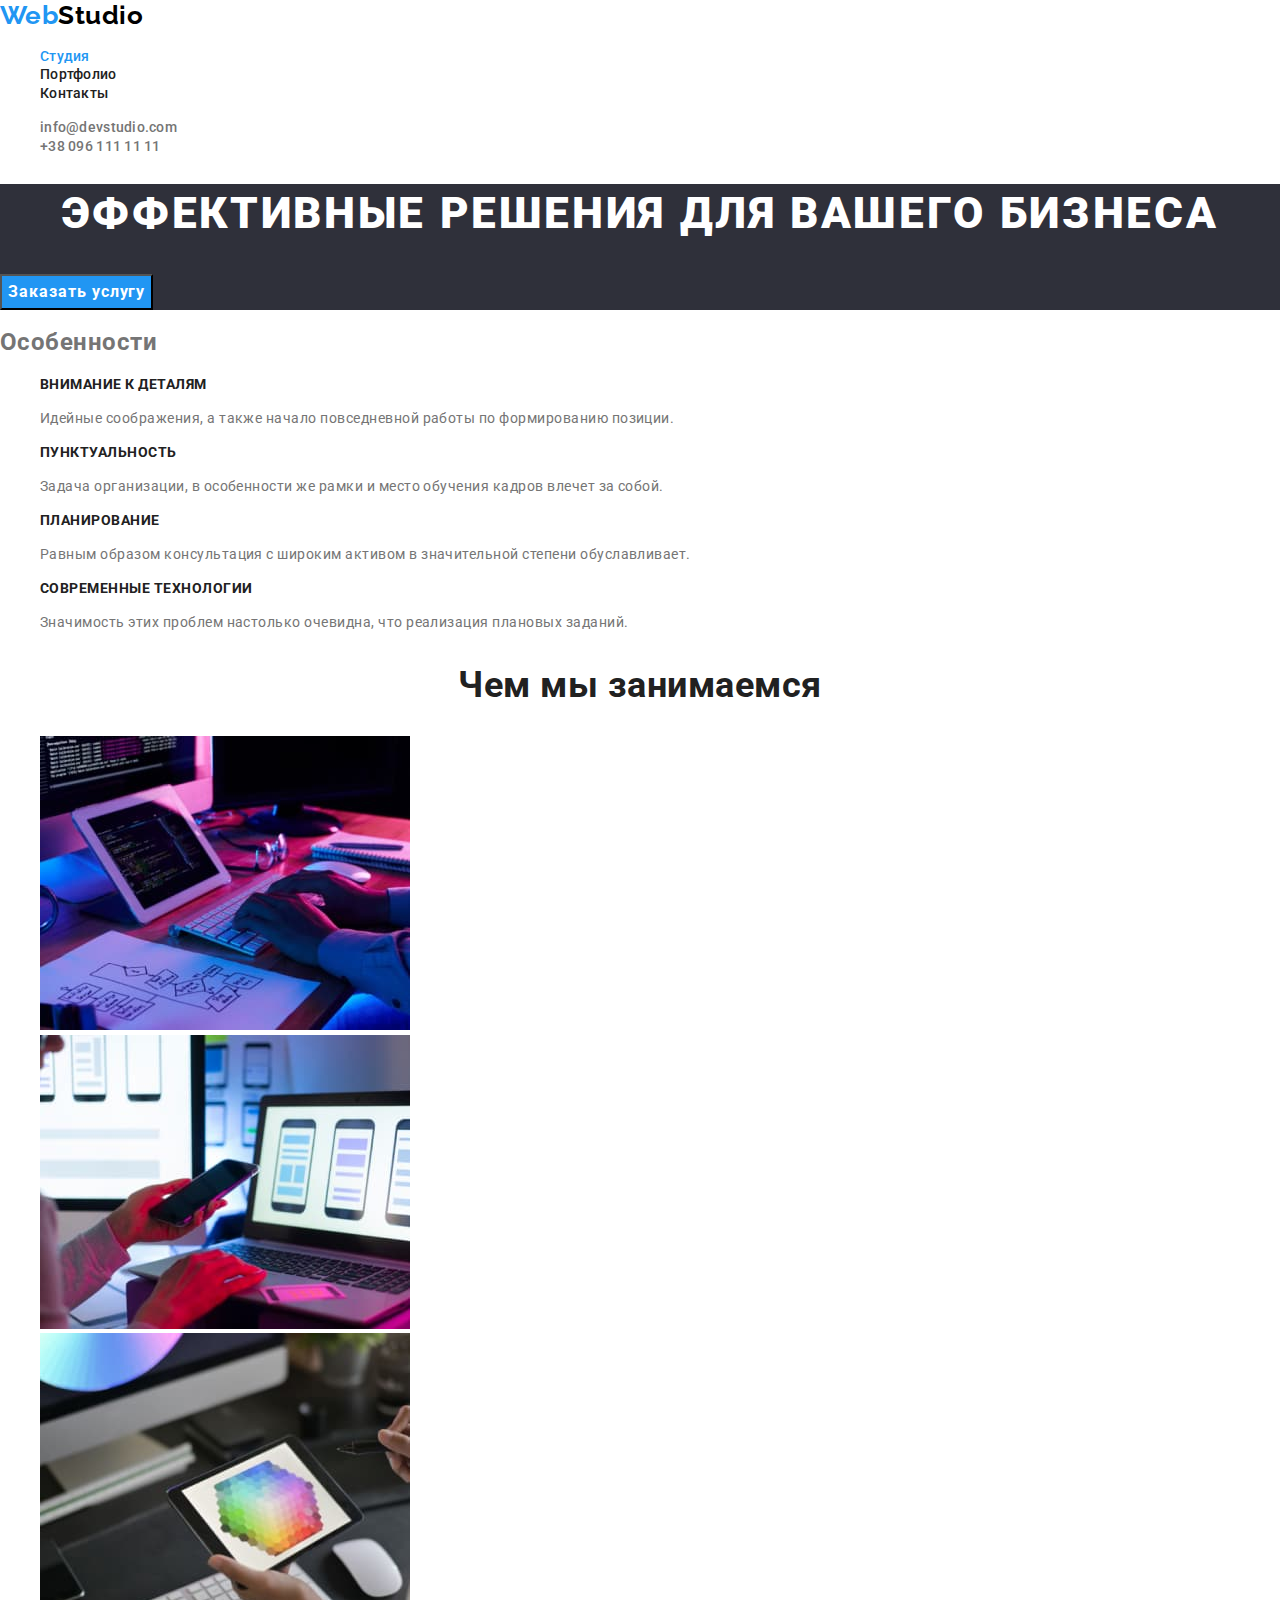
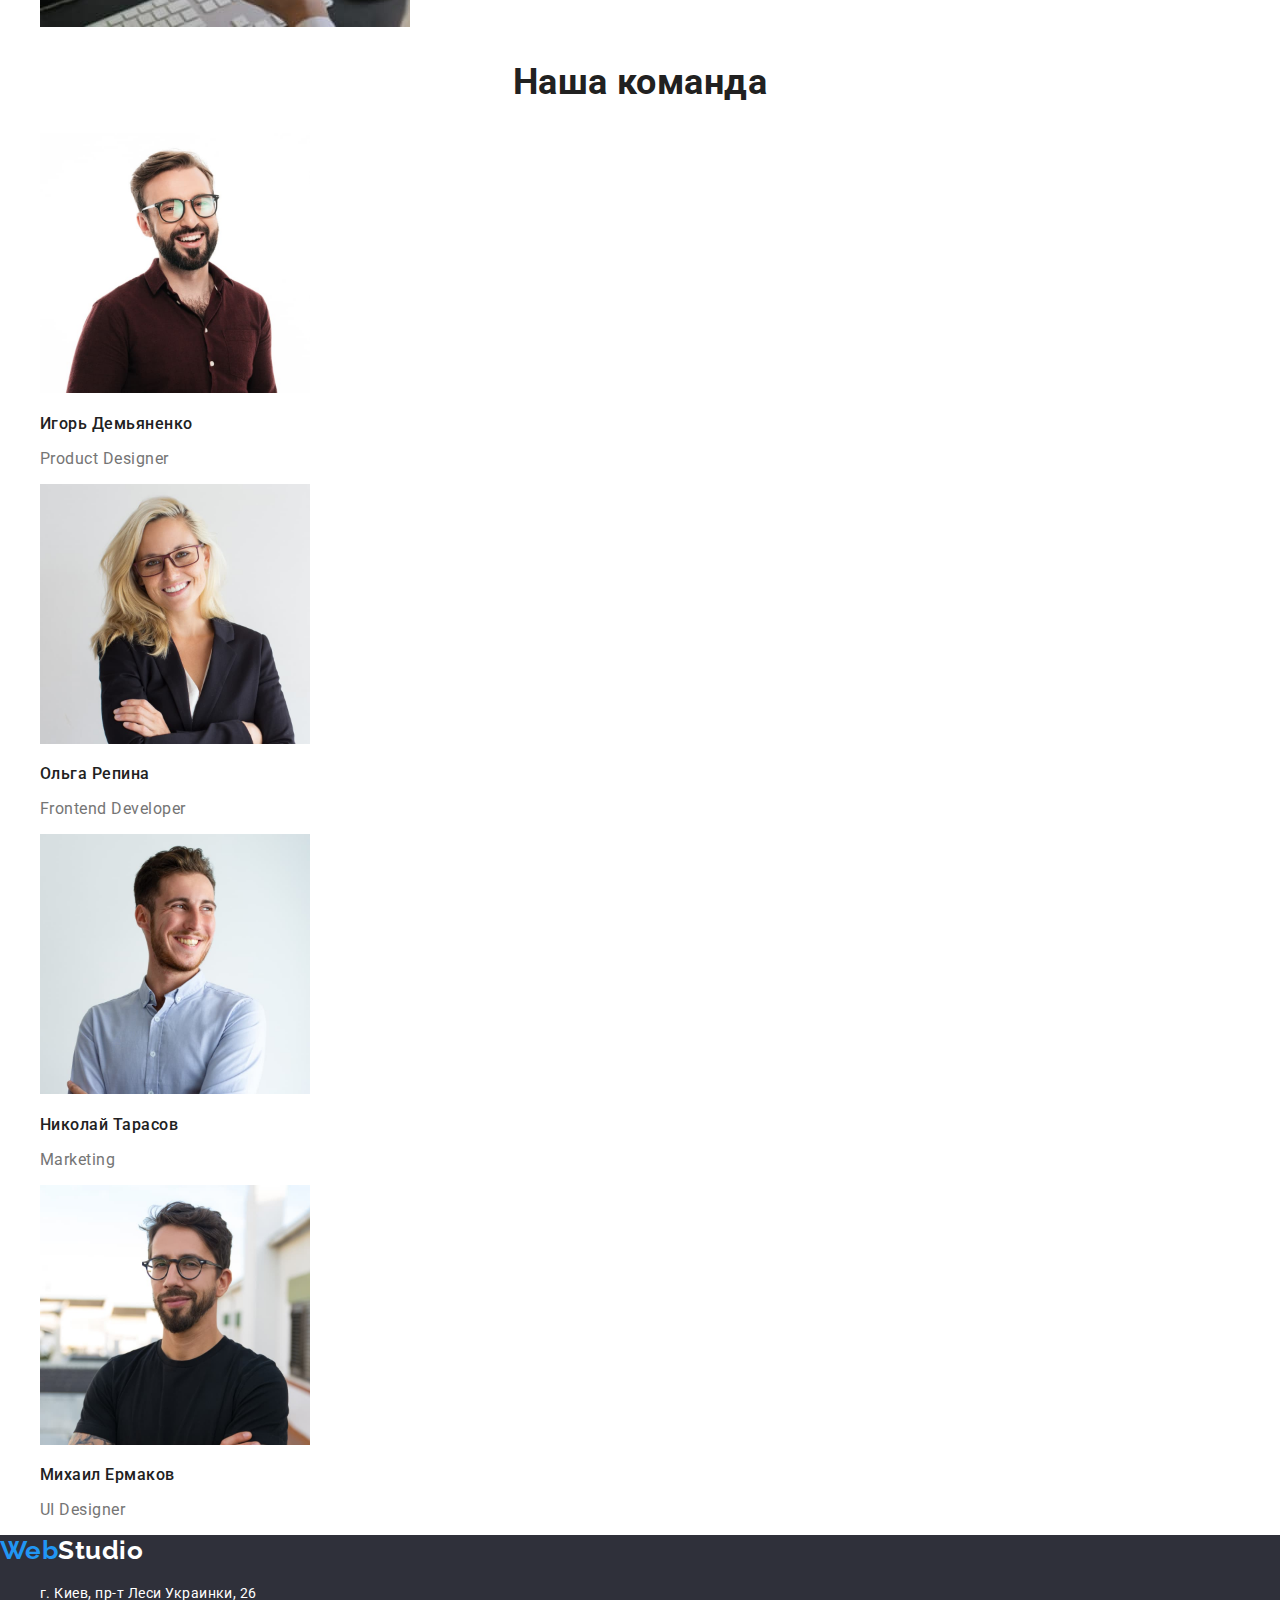
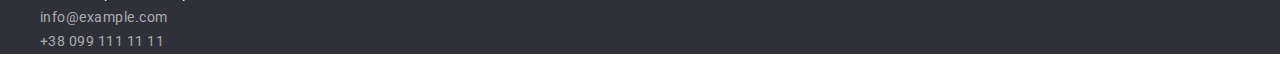
==== index.html @ 3d73a16a "Добавляет файлы в новый репозиторий" ====
<!DOCTYPE html>
<html lang="ru">
<head>
    <meta charset="UTF-8">
    <meta http-equiv="X-UA-Compatible" content="IE=edge">
    <meta name="viewport" content="width=device-width, initial-scale=1.0">
    <title>Document</title>
    <link 
        href="https://fonts.googleapis.com/css2?family=Raleway:wght@700&family=Roboto:wght@400;500;700;900&display=swap"
        rel="stylesheet"
    >
    <link rel="stylesheet" href="https://cdnjs.cloudflare.com/ajax/libs/modern-normalize/1.1.0/modern-normalize.min.css">
    <link rel="stylesheet" href="./CSS/style.css">
</head>
<body>
    <!-- Шапка сайта -->
    <header>
        <nav>
            <a href="" class="logo"> <span class="logo-accent">Web</span>Studio</a>
            <ul class="site-nav list">
                <li><a href="./index.html" class="link current">Студия</a></li>
                <li><a href="./portfolio.html" class="link">Портфолио</a></li>
                <li><a href="" class="link">Контакты</a></li>
            </ul>
        </nav>
        <ul class="site-contacts list">
            <li><a href="mailto:info@devstudio.com" class="link">info@devstudio.com</a></li>
            <li><a href="tel:+380961111111" class="link">+38 096 111 11 11</a></li>
        </ul>
    </header>
    <!-- Основной контент -->
    <main>
        <!-- Секция "Hero" -->
        <section class="hero">
                <h1 class="hero-title">Эффективные решения для вашего бизнеса</h1>
                <button class="button-primary">Заказать услугу</button>
        </section>
        <!-- Секция "Особенности" -->
        <section class="section">
            <h2>Особенности</h2>
            <ul class="features list"> 
                <li>
                    <h3 class="title">Внимание к деталям</h3>
                    <p class="text">Идейные соображения, а также начало повседневной работы по формированию позиции.</p>
                </li>
                <li>
                    <h3 class="title">Пунктуальность</h3>
                    <p class="text">Задача организации, в особенности же рамки и место обучения кадров влечет за собой.</p>
                </li>
                <li>
                    <h3 class="title">Планирование</h3>
                    <p class="text">Равным образом консультация с широким активом в значительной степени обуславливает.</p>
                </li>
                <li>
                    <h3 class="title">Современные технологии</h3>
                    <p class="text">Значимость этих проблем настолько очевидна, что реализация плановых заданий.</p>
                </li>
            </ul>
        </section>
        <!-- Секция "Чем мы занимаемся" -->
        <section class="section">
            <h2 class="section-title">Чем мы занимаемся</h2>
            <ul class="work list">
                <li><img src="./images/features/image-1-s3.jpg" alt="Рабочий стол с компютером" width="370"> </li>
                <li><img src="./images/features/image-2-s3.jpg" alt="Смартфон и ноутбук" width="370"> </li>
                <li><img src="./images/features/image-3-s3.jpg" alt="Планшет" width="370"> </li>
            </ul>
        </section>
        <!-- Секция "Наша команда" -->
        <section class="section">
            <h2 class="section-title">Наша команда</h2>
            <ul class="team list">
                <li>
                    <img src="./images/team/image-1-s4.jpg" alt="Мужчина в очках" width="270">
                    <h3 class="title">Игорь Демьяненко</h3>
                    <p lang="en" class="position">Product Designer</p>
                </li>
                <li>
                    <img src="./images/team/image-2-s4.jpg" alt="Женщщина в очках" width="270">
                    <h3 class="title">Ольга Репина</h3>
                    <p lang="en" class="position">Frontend Developer</p>
                </li>
                <li>
                    <img src="./images/team/image-3-s4.jpg" alt="Мужчина" width="270">
                    <h3 class="title">Николай Тарасов</h3>
                    <p lang="en" class="position">Marketing</p>
                </li>
                <li>
                    <img src="./images/team/image-4-s4.jpg" alt="Мужчина в очках" width="270">
                    <h3 class="title">Михаил Ермаков</h3>
                    <p lang="en" class="position">UI Designer</p>
                </li>
            </ul>
        </section>
    </main>
    <!-- Подвал сайта -->
    <footer class="footer">
        <a href="" class="logo-footer"> <span class="logo-accent">Web</span>Studio</a>
        <address>
            <ul class="studio-address list">                                                                  
                <li><a href="" class="link">г. Киев, пр-т Леси Украинки, 26</a></li>
                <li><a href="mailto:info@example.com" class="link contact">info@example.com</a></li>
                <li><a href="+380991111111" class="link contact">+38 099 111 11 11</a></li>
            </ul>
        </address>

    </footer>
</body>
</html>
---- CSS/style.css ----
/* Основной цвет текста #757575; */
/* Вторичный цвет текста #212121; */
/* Вторичный цвет фона #2F303A; */
/* Цвет акцента #2196F3; */
/* Белый цвет #FFFFFF; */
/* Цвет rgba(255, 255, 255, 0.6); */

:root {
  --primary-text-color: #757575;
  --title-text-color: #212121;
  --accent-color: #2196f3;
  --white-text: #ffffff;
  --primary-bg-color: #ffffff;
  --secondary-bg-color: #2f303a;
  --filter-bg-color: #f5f4fa;
  --primary-button-hover: #188ce8;
  --transparent-text: rgba(255, 255, 255, 0.6);
}
body {
  background-color: #ffffff;
  color: var(--primary-text-color);
  font-family: Roboto, sans-serif;
  letter-spacing: 0.03em;
}
/* Шапка сайта*/
.logo {
  color: #000000;
  font-family: Raleway, sans-serif;
  font-weight: 700;
  font-size: 26px;
  line-height: 1.19;
  text-decoration: none;
}
.logo-accent {
  color: var(--accent-color);
}
.list {
  list-style: none;
}
/* Навигация */
.site-nav .link {
  color: var(--title-text-color);
  font-weight: 500;
  font-size: 14px;
  line-height: 1.14;
  letter-spacing: 0.02em;
  text-decoration: none;
}
.site-nav .link.current {
  color: var(--accent-color);
}
.site-nav .link:hover,
.site-nav .link:focus {
  color: var(--accent-color);
}
/* Контакти */
.site-contacts .link {
  color: var(--primary-text-color);
  font-weight: 500;
  font-size: 14px;
  line-height: 1.14;
  letter-spacing: 0.02em;
  text-decoration: none;
}
.site-contacts .link:hover,
.site-contacts .link:focus {
  color: var(--accent-color);
}
/* Основной контент */
/* Секция "Hero" */
.hero {
  background-color: var(--secondary-bg-color);
}
.hero-title {
  color: var(--white-text);
  font-weight: 900;
  font-size: 44px;
  line-height: 1.36;
  text-align: center;
  letter-spacing: 0.06em;
  text-transform: uppercase;
}
/* Секции*/
.section-title {
  color: var(--title-text-color);
  font-weight: 700;
  font-size: 36px;
  line-height: 1.17;
  text-align: center;
}
/* Секция "Особенности"*/
.features .title {
  color: var(--title-text-color);
  font-weight: 700;
  font-size: 14px;
  line-height: 1.14;
  text-transform: uppercase;
}
.features .text {
  font-size: 14px;
  line-height: 1.71;
}
/* Секция "Наша команда""*/
.team .title {
  color: var(--title-text-color);
  font-weight: 500;
  font-size: 16px;
  line-height: 1.19;
}
.team .position {
  font-size: 16px;
  line-height: 1.19;
}
/* Подвал сайта */
.footer {
  background-color: var(--secondary-bg-color);
}
.logo-footer {
  color: var(--white-text);
  font-family: Raleway, sans-serif;
  font-weight: 700;
  font-size: 26px;
  line-height: 1.19;
  text-decoration: none;
}
.studio-address .link {
  color: var(--white-text);
  font-style: normal;
  font-size: 14px;
  line-height: 1.71;
  text-decoration: none;
}
.studio-address .link:hover,
.studio-address .link:focus {
  color: var(--accent-color);
}
.studio-address .contact {
  color: var(--transparent-text);
}
/* Кнопка */

.button-primary {
  background-color: var(--accent-color);
  color: var(--white-text);
  font-family: inherit;
  cursor: pointer;
  font-weight: bold;
  font-size: 16px;
  line-height: 1.87;
  letter-spacing: 0.06em;
}
.button-primary:hover,
.button-primary:focus {
  background-color: var(--primary-button-hover);
}

/* Страница портфолио */
/* Кнопки */
.button-filter .item {
  background-color: var(--filter-bg-color);
  color: var(--title-text-color);
  font-family: inherit;
  cursor: pointer;
  font-style: normal;
  font-weight: 500;
  font-size: 16px;
  line-height: 1.62;
  letter-spacing: 0.03em;
}
.button-filter .item:hover,
.button-filter .item:focus {
  background-color: var(--accent-color);
  color: var(--white-text);
}
/* Портфолио */
.projects .title {
  color: var(--title-text-color);
  font-weight: 700;
  font-size: 18px;
  line-height: 2;
  letter-spacing: 0.06em;
}
.projects .text {
  color: var(--primary-text-color);
  font-size: 16px;
  line-height: 1.87;
}
.projects .link {
  text-decoration: none;
}
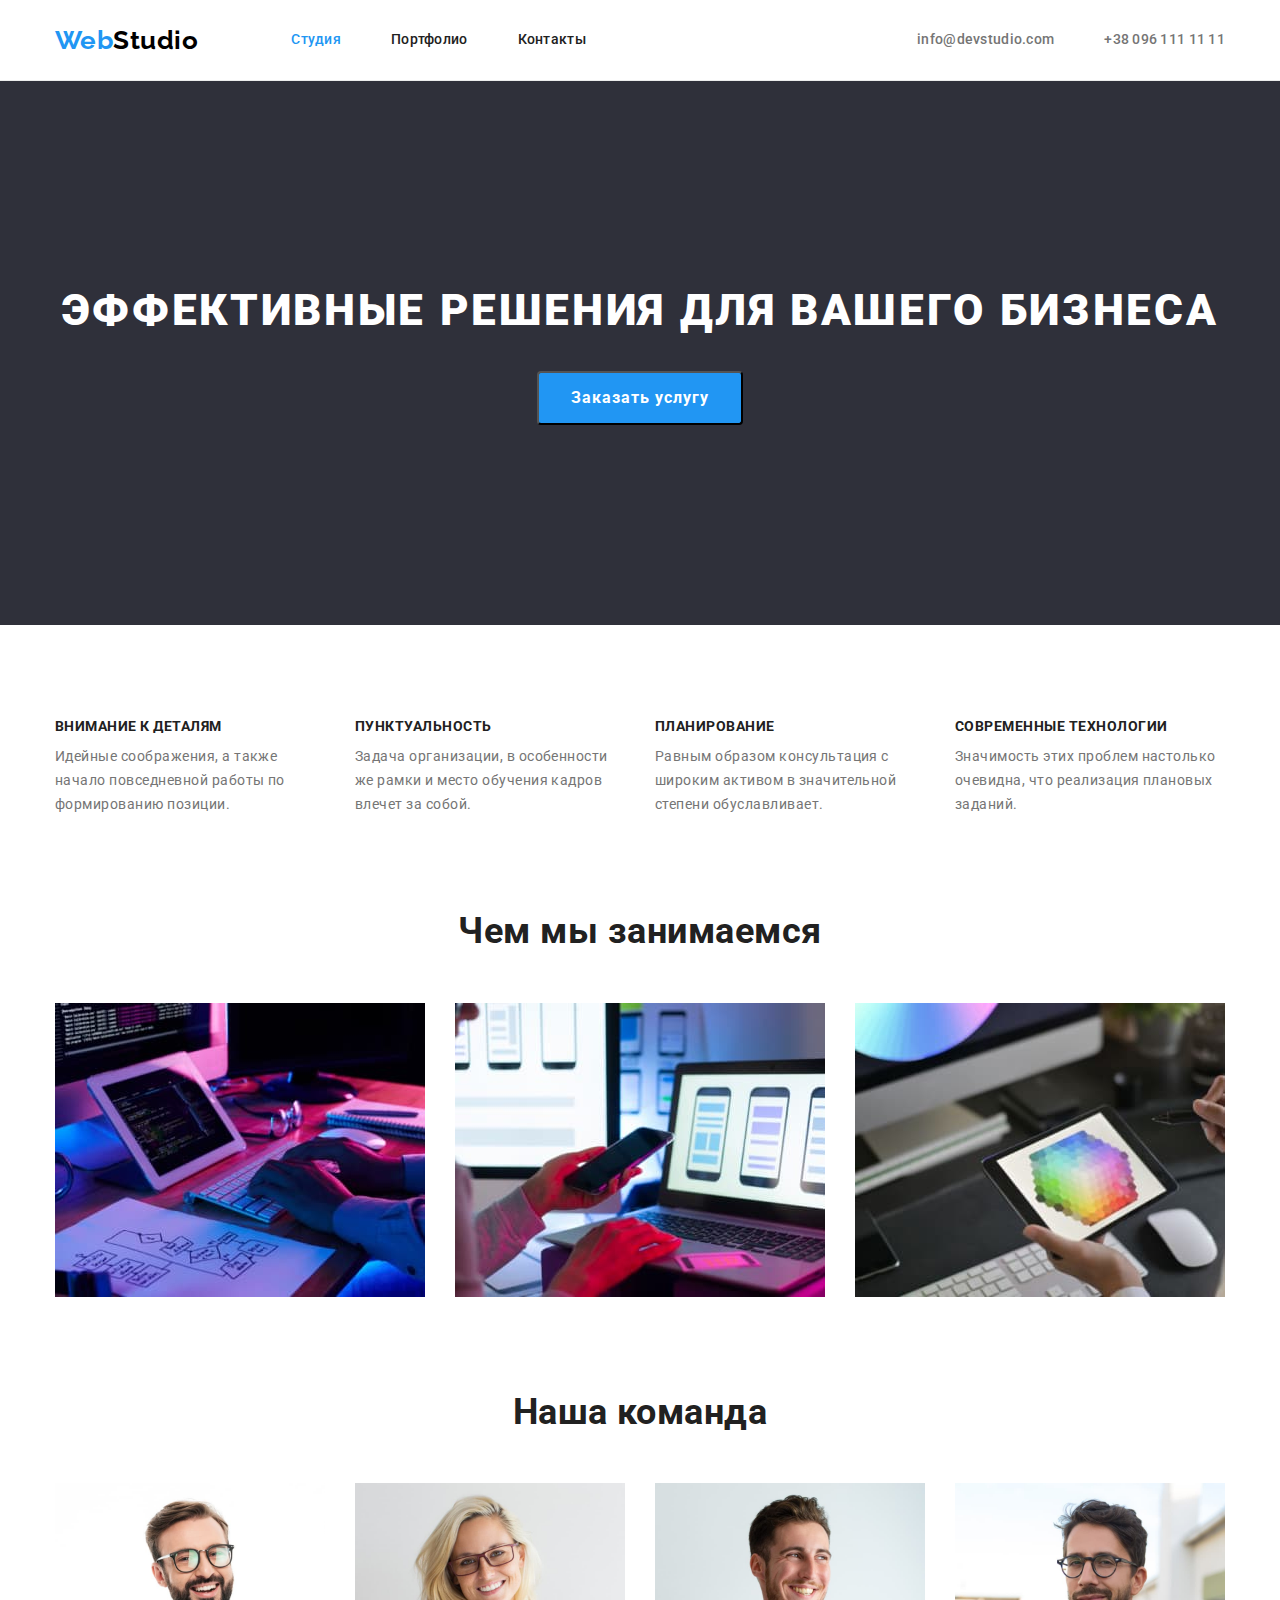
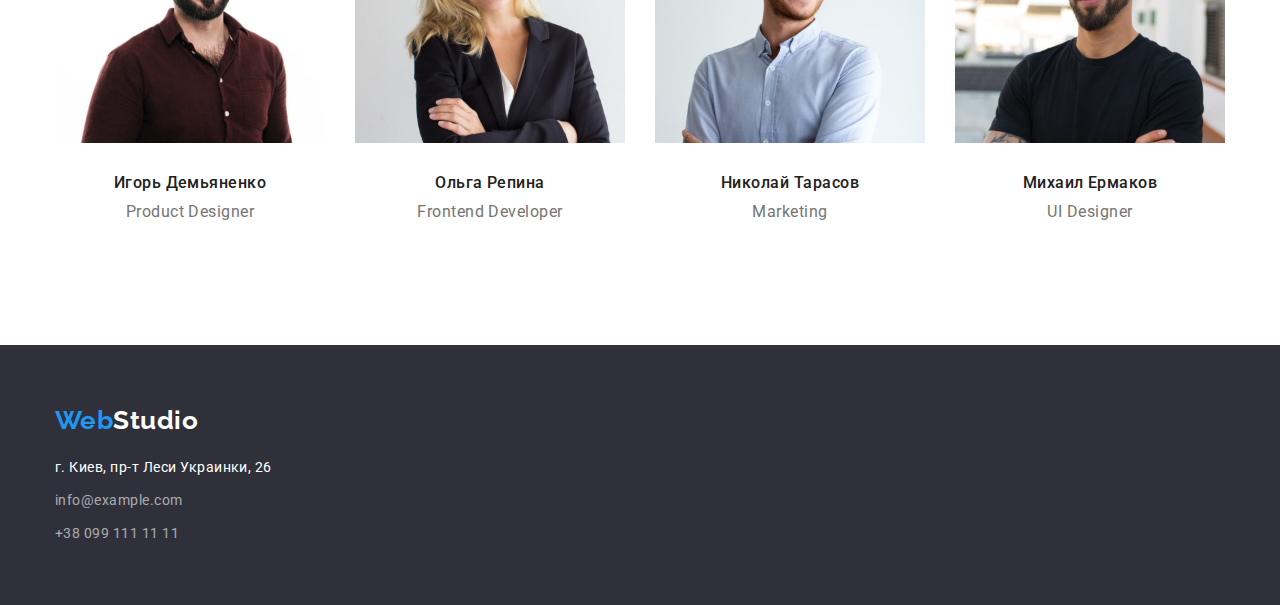
==== commit b3b83555: "Добавляет стили для геометрии и позиционирование контента." ====
--- a/index.html
+++ b/index.html
@@ -14,96 +14,105 @@
 </head>
 <body>
     <!-- Шапка сайта -->
-    <header>
-        <nav>
-            <a href="" class="logo"> <span class="logo-accent">Web</span>Studio</a>
-            <ul class="site-nav list">
-                <li><a href="./index.html" class="link current">Студия</a></li>
-                <li><a href="./portfolio.html" class="link">Портфолио</a></li>
-                <li><a href="" class="link">Контакты</a></li>
+    <header class="header-information">
+        <div class="container nav-contacts"> 
+            <nav class="main-nav">
+                <a href="" class="logo"> <span class="logo-accent">Web</span>Studio</a>
+                <ul class="site-nav list">
+                    <li class="item"><a href="./index.html" class="link current">Студия</a></li>
+                    <li class="item"><a href="./portfolio.html" class="link">Портфолио</a></li>
+                    <li class="item"><a href="" class="link">Контакты</a></li>
+                </ul>
+            </nav>
+            <ul class="site-contacts list">
+                <li class="item"><a href="mailto:info@devstudio.com" class="link">info@devstudio.com</a></li>
+                <li class="item"><a href="tel:+380961111111" class="link">+38 096 111 11 11</a></li>
             </ul>
-        </nav>
-        <ul class="site-contacts list">
-            <li><a href="mailto:info@devstudio.com" class="link">info@devstudio.com</a></li>
-            <li><a href="tel:+380961111111" class="link">+38 096 111 11 11</a></li>
-        </ul>
+        </div>
     </header>
     <!-- Основной контент -->
     <main>
         <!-- Секция "Hero" -->
         <section class="hero">
-                <h1 class="hero-title">Эффективные решения для вашего бизнеса</h1>
-                <button class="button-primary">Заказать услугу</button>
+            <h1 class="hero-title">Эффективные решения для вашего бизнеса</h1>
+            <button class="button-primary">Заказать услугу</button>
         </section>
         <!-- Секция "Особенности" -->
         <section class="section">
-            <h2>Особенности</h2>
-            <ul class="features list"> 
-                <li>
-                    <h3 class="title">Внимание к деталям</h3>
-                    <p class="text">Идейные соображения, а также начало повседневной работы по формированию позиции.</p>
-                </li>
-                <li>
-                    <h3 class="title">Пунктуальность</h3>
-                    <p class="text">Задача организации, в особенности же рамки и место обучения кадров влечет за собой.</p>
-                </li>
-                <li>
-                    <h3 class="title">Планирование</h3>
-                    <p class="text">Равным образом консультация с широким активом в значительной степени обуславливает.</p>
-                </li>
-                <li>
-                    <h3 class="title">Современные технологии</h3>
-                    <p class="text">Значимость этих проблем настолько очевидна, что реализация плановых заданий.</p>
-                </li>
-            </ul>
+            <div class="container">
+                <h2 class="section-title visually-hiden">Особенности</h2>
+                <ul class="features list">
+                    <li class="item">
+                        <h3 class="title">Внимание к деталям</h3>
+                        <p class="text">Идейные соображения, а также начало повседневной работы по формированию позиции.</p>
+                    </li>
+                    <li class="item">
+                        <h3 class="title">Пунктуальность</h3>
+                        <p class="text">Задача организации, в особенности же рамки и место обучения кадров влечет за собой.</p>
+                    </li>
+                    <li class="item">
+                        <h3 class="title">Планирование</h3>
+                        <p class="text">Равным образом консультация с широким активом в значительной степени обуславливает.</p>
+                    </li>
+                    <li class="item">
+                        <h3 class="title">Современные технологии</h3>
+                        <p class="text">Значимость этих проблем настолько очевидна, что реализация плановых заданий.</p>
+                    </li>
+                </ul>
+            </div>
         </section>
         <!-- Секция "Чем мы занимаемся" -->
-        <section class="section">
-            <h2 class="section-title">Чем мы занимаемся</h2>
-            <ul class="work list">
-                <li><img src="./images/features/image-1-s3.jpg" alt="Рабочий стол с компютером" width="370"> </li>
-                <li><img src="./images/features/image-2-s3.jpg" alt="Смартфон и ноутбук" width="370"> </li>
-                <li><img src="./images/features/image-3-s3.jpg" alt="Планшет" width="370"> </li>
-            </ul>
+        <section class="section work-section">
+            <div class="container">
+                <h2 class="section-title">Чем мы занимаемся</h2>
+                <ul class="work list">
+                    <li class="item"><img src="./images/features/image-1-s3.jpg" alt="Рабочий стол с компютером" width="370" class="image-block"> </li>
+                    <li class="item"><img src="./images/features/image-2-s3.jpg" alt="Смартфон и ноутбук" width="370" class="image-block"> </li>
+                    <li class="item"><img src="./images/features/image-3-s3.jpg" alt="Планшет" width="370" class="image-block"> </li>
+                </ul>
+            </div>
         </section>
         <!-- Секция "Наша команда" -->
-        <section class="section">
-            <h2 class="section-title">Наша команда</h2>
-            <ul class="team list">
-                <li>
-                    <img src="./images/team/image-1-s4.jpg" alt="Мужчина в очках" width="270">
-                    <h3 class="title">Игорь Демьяненко</h3>
-                    <p lang="en" class="position">Product Designer</p>
-                </li>
-                <li>
-                    <img src="./images/team/image-2-s4.jpg" alt="Женщщина в очках" width="270">
-                    <h3 class="title">Ольга Репина</h3>
-                    <p lang="en" class="position">Frontend Developer</p>
-                </li>
-                <li>
-                    <img src="./images/team/image-3-s4.jpg" alt="Мужчина" width="270">
-                    <h3 class="title">Николай Тарасов</h3>
-                    <p lang="en" class="position">Marketing</p>
-                </li>
-                <li>
-                    <img src="./images/team/image-4-s4.jpg" alt="Мужчина в очках" width="270">
-                    <h3 class="title">Михаил Ермаков</h3>
-                    <p lang="en" class="position">UI Designer</p>
-                </li>
-            </ul>
+        <section class="section team-section">
+            <div class="container">
+                <h2 class="section-title">Наша команда</h2>
+                <ul class="team list">
+                    <li class="item">
+                        <img src="./images/team/image-1-s4.jpg" alt="Мужчина в очках" width="270" class="image-block">
+                        <h3 class="title">Игорь Демьяненко</h3>
+                        <p lang="en" class="position">Product Designer</p>
+                    </li>
+                    <li class="item">
+                        <img src="./images/team/image-2-s4.jpg" alt="Женщщина в очках" width="270" class="image-block">
+                        <h3 class="title">Ольга Репина</h3>
+                        <p lang="en" class="position">Frontend Developer</p>
+                    </li>
+                    <li class="item">
+                        <img src="./images/team/image-3-s4.jpg" alt="Мужчина" width="270" class="image-block">
+                        <h3 class="title">Николай Тарасов</h3>
+                        <p lang="en" class="position">Marketing</p>
+                    </li>
+                    <li class="item">
+                        <img src="./images/team/image-4-s4.jpg" alt="Мужчина в очках" width="270" class="image-block">
+                        <h3 class="title">Михаил Ермаков</h3>
+                        <p lang="en" class="position">UI Designer</p>
+                    </li>
+                </ul>
+            </div> 
         </section>
     </main>
     <!-- Подвал сайта -->
     <footer class="footer">
-        <a href="" class="logo-footer"> <span class="logo-accent">Web</span>Studio</a>
-        <address>
-            <ul class="studio-address list">                                                                  
-                <li><a href="" class="link">г. Киев, пр-т Леси Украинки, 26</a></li>
-                <li><a href="mailto:info@example.com" class="link contact">info@example.com</a></li>
-                <li><a href="+380991111111" class="link contact">+38 099 111 11 11</a></li>
-            </ul>
-        </address>
-
+        <div class="container footer-container">
+            <a href="" class="logo-footer"> <span class="logo-accent">Web</span>Studio</a>
+            <address>
+                <ul class="studio-address list">
+                    <li><a href="" class="link">г. Киев, пр-т Леси Украинки, 26</a></li>
+                    <li><a href="mailto:info@example.com" class="link contact">info@example.com</a></li>
+                    <li><a href="+380991111111" class="link contact">+38 099 111 11 11</a></li>
+                </ul>
+            </address>
+        </div>
     </footer>
 </body>
 </html>--- a/CSS/style.css
+++ b/CSS/style.css
@@ -8,6 +8,7 @@
 :root {
   --primary-text-color: #757575;
   --title-text-color: #212121;
+  --secondare-logo-color: #000000;
   --accent-color: #2196f3;
   --white-text: #ffffff;
   --primary-bg-color: #ffffff;
@@ -15,16 +16,42 @@
   --filter-bg-color: #f5f4fa;
   --primary-button-hover: #188ce8;
   --transparent-text: rgba(255, 255, 255, 0.6);
+  --header-border-bottom: #ececec;
+  --portfolio-border: #eeeeee;
 }
 body {
-  background-color: #ffffff;
+  background-color: var(--primary-bg-color);
   color: var(--primary-text-color);
   font-family: Roboto, sans-serif;
   letter-spacing: 0.03em;
 }
 /* Шапка сайта*/
+
+.header-information {
+  border-bottom: 1px solid var(--header-border-bottom);
+}
+.list {
+  margin-top: 0;
+  margin-bottom: 0;
+  padding-left: 0;
+  list-style: none;
+}
+.container {
+  margin-left: auto;
+  margin-right: auto;
+  padding-left: 15px;
+  padding-right: 15px;
+  width: 1200px;
+}
+.nav-contacts,
+.main-nav {
+  display: flex;
+  align-items: center;
+}
+
 .logo {
-  color: #000000;
+  margin-right: 93px;
+  color: var(--secondare-logo-color);
   font-family: Raleway, sans-serif;
   font-weight: 700;
   font-size: 26px;
@@ -34,11 +61,22 @@
 .logo-accent {
   color: var(--accent-color);
 }
-.list {
-  list-style: none;
-}
+
 /* Навигация */
+.site-nav {
+  display: flex;
+}
+
+.site-nav .item:not(:last-child),
+.site-contacts .item:not(:last-child) {
+  margin-right: 50px;
+}
+
 .site-nav .link {
+  display: block;
+  padding-top: 32px;
+  padding-bottom: 32px;
+
   color: var(--title-text-color);
   font-weight: 500;
   font-size: 14px;
@@ -54,7 +92,16 @@
   color: var(--accent-color);
 }
 /* Контакти */
+.site-contacts {
+  display: flex;
+  margin-left: auto;
+}
+
 .site-contacts .link {
+  display: block;
+  padding-top: 32px;
+  padding-bottom: 32px;
+
   color: var(--primary-text-color);
   font-weight: 500;
   font-size: 14px;
@@ -68,20 +115,56 @@
 }
 /* Основной контент */
 /* Секция "Hero" */
+
 .hero {
+  max-width: 1600px;
+  padding-top: 200px;
+  padding-bottom: 200px;
+
   background-color: var(--secondary-bg-color);
+  text-align: center;
 }
 .hero-title {
+  margin-top: 0;
+  margin-bottom: 30px;
+  margin-right: 0;
+
   color: var(--white-text);
   font-weight: 900;
   font-size: 44px;
   line-height: 1.36;
-  text-align: center;
   letter-spacing: 0.06em;
   text-transform: uppercase;
 }
+/* Кнопка */
+.button-primary {
+  border-radius: 4px;
+  padding: 10px 32px;
+
+  min-width: 200px;
+
+  background-color: var(--accent-color);
+  color: var(--white-text);
+
+  font-family: inherit;
+  cursor: pointer;
+  font-weight: bold;
+  font-size: 16px;
+  line-height: 1.87;
+  letter-spacing: 0.06em;
+}
+.button-primary:hover,
+.button-primary:focus {
+  background-color: var(--primary-button-hover);
+}
 /* Секции*/
+.section {
+  padding-top: 94px;
+  padding-bottom: 94px;
+}
 .section-title {
+  margin-top: 0;
+  margin-bottom: 50px;
   color: var(--title-text-color);
   font-weight: 700;
   font-size: 36px;
@@ -89,7 +172,28 @@
   text-align: center;
 }
 /* Секция "Особенности"*/
+.visually-hiden {
+  position: absolute;
+  clip: rect(0 0 0 0);
+  width: 1px;
+  height: 1px;
+  margin: -1px;
+}
+.features {
+  display: flex;
+  flex-wrap: wrap;
+}
+.features .item {
+  width: 270px;
+  margin-right: 30px;
+}
+.features .item:nth-child(4n) {
+  margin-right: 0;
+}
+
 .features .title {
+  margin-top: 0;
+  margin-bottom: 10px;
   color: var(--title-text-color);
   font-weight: 700;
   font-size: 14px;
@@ -97,25 +201,70 @@
   text-transform: uppercase;
 }
 .features .text {
+  margin-top: 0;
+  margin-bottom: 0;
   font-size: 14px;
   line-height: 1.71;
 }
-/* Секция "Наша команда""*/
+/* Чем мы занимаемся*/
+.work {
+  display: flex;
+  flex-wrap: wrap;
+}
+.work .item {
+  margin-right: 30px;
+}
+.work .item:nth-child(3n) {
+  margin-right: 0;
+}
+.image-block {
+  display: block;
+}
+.work-section,
+.team-section {
+  padding-top: 0;
+}
+/* Секция "Наша команда"*/
+.team {
+  display: flex;
+  flex-wrap: wrap;
+}
+.team .item {
+  width: 270px;
+  margin-right: 30px;
+}
+.team .item:nth-child(4n) {
+  margin-right: 0;
+}
 .team .title {
+  margin-top: 30px;
+  margin-bottom: 10px;
   color: var(--title-text-color);
   font-weight: 500;
   font-size: 16px;
   line-height: 1.19;
+  text-align: center;
 }
 .team .position {
+  margin-top: 0;
+  margin-bottom: 30px;
   font-size: 16px;
   line-height: 1.19;
+  text-align: center;
 }
 /* Подвал сайта */
 .footer {
   background-color: var(--secondary-bg-color);
 }
+.footer-container {
+  display: block;
+  padding-top: 60px;
+  padding-bottom: 60px;
+}
 .logo-footer {
+  display: block;
+  margin-bottom: 20px;
+
   color: var(--white-text);
   font-family: Raleway, sans-serif;
   font-weight: 700;
@@ -123,6 +272,9 @@
   line-height: 1.19;
   text-decoration: none;
 }
+.studio-address :not(:last-child) {
+  margin-bottom: 9px;
+}
 .studio-address .link {
   color: var(--white-text);
   font-style: normal;
@@ -137,25 +289,17 @@
 .studio-address .contact {
   color: var(--transparent-text);
 }
-/* Кнопка */
-
-.button-primary {
-  background-color: var(--accent-color);
-  color: var(--white-text);
-  font-family: inherit;
-  cursor: pointer;
-  font-weight: bold;
-  font-size: 16px;
-  line-height: 1.87;
-  letter-spacing: 0.06em;
-}
-.button-primary:hover,
-.button-primary:focus {
-  background-color: var(--primary-button-hover);
-}
 
 /* Страница портфолио */
 /* Кнопки */
+.button-filter {
+  display: flex;
+  justify-content: center;
+  margin-bottom: 56px;
+}
+.button-filter .filter:not(:last-child) {
+  margin-right: 8px;
+}
 .button-filter .item {
   background-color: var(--filter-bg-color);
   color: var(--title-text-color);
@@ -173,7 +317,31 @@
   color: var(--white-text);
 }
 /* Портфолио */
+.projects {
+  display: flex;
+  flex-wrap: wrap;
+}
+.title-text {
+  padding: 20px 24px;
+  border-right: 1px solid var(--portfolio-border);
+  border-bottom: 1px solid var(--portfolio-border);
+  border-left: 1px solid var(--portfolio-border);
+}
+.projects .item {
+  width: calc ((100%-66px)/3);
+  margin-right: 30px;
+  margin-bottom: 30px;
+}
+.projects .item:nth-child(3n) {
+  margin-right: 0;
+}
+.projects .item:nth-last-child(-n + 3) {
+  margin-bottom: 0;
+}
+
 .projects .title {
+  margin-top: 0;
+  margin-bottom: 4px;
   color: var(--title-text-color);
   font-weight: 700;
   font-size: 18px;
@@ -181,6 +349,8 @@
   letter-spacing: 0.06em;
 }
 .projects .text {
+  margin-top: 0;
+  margin-bottom: 0;
   color: var(--primary-text-color);
   font-size: 16px;
   line-height: 1.87;
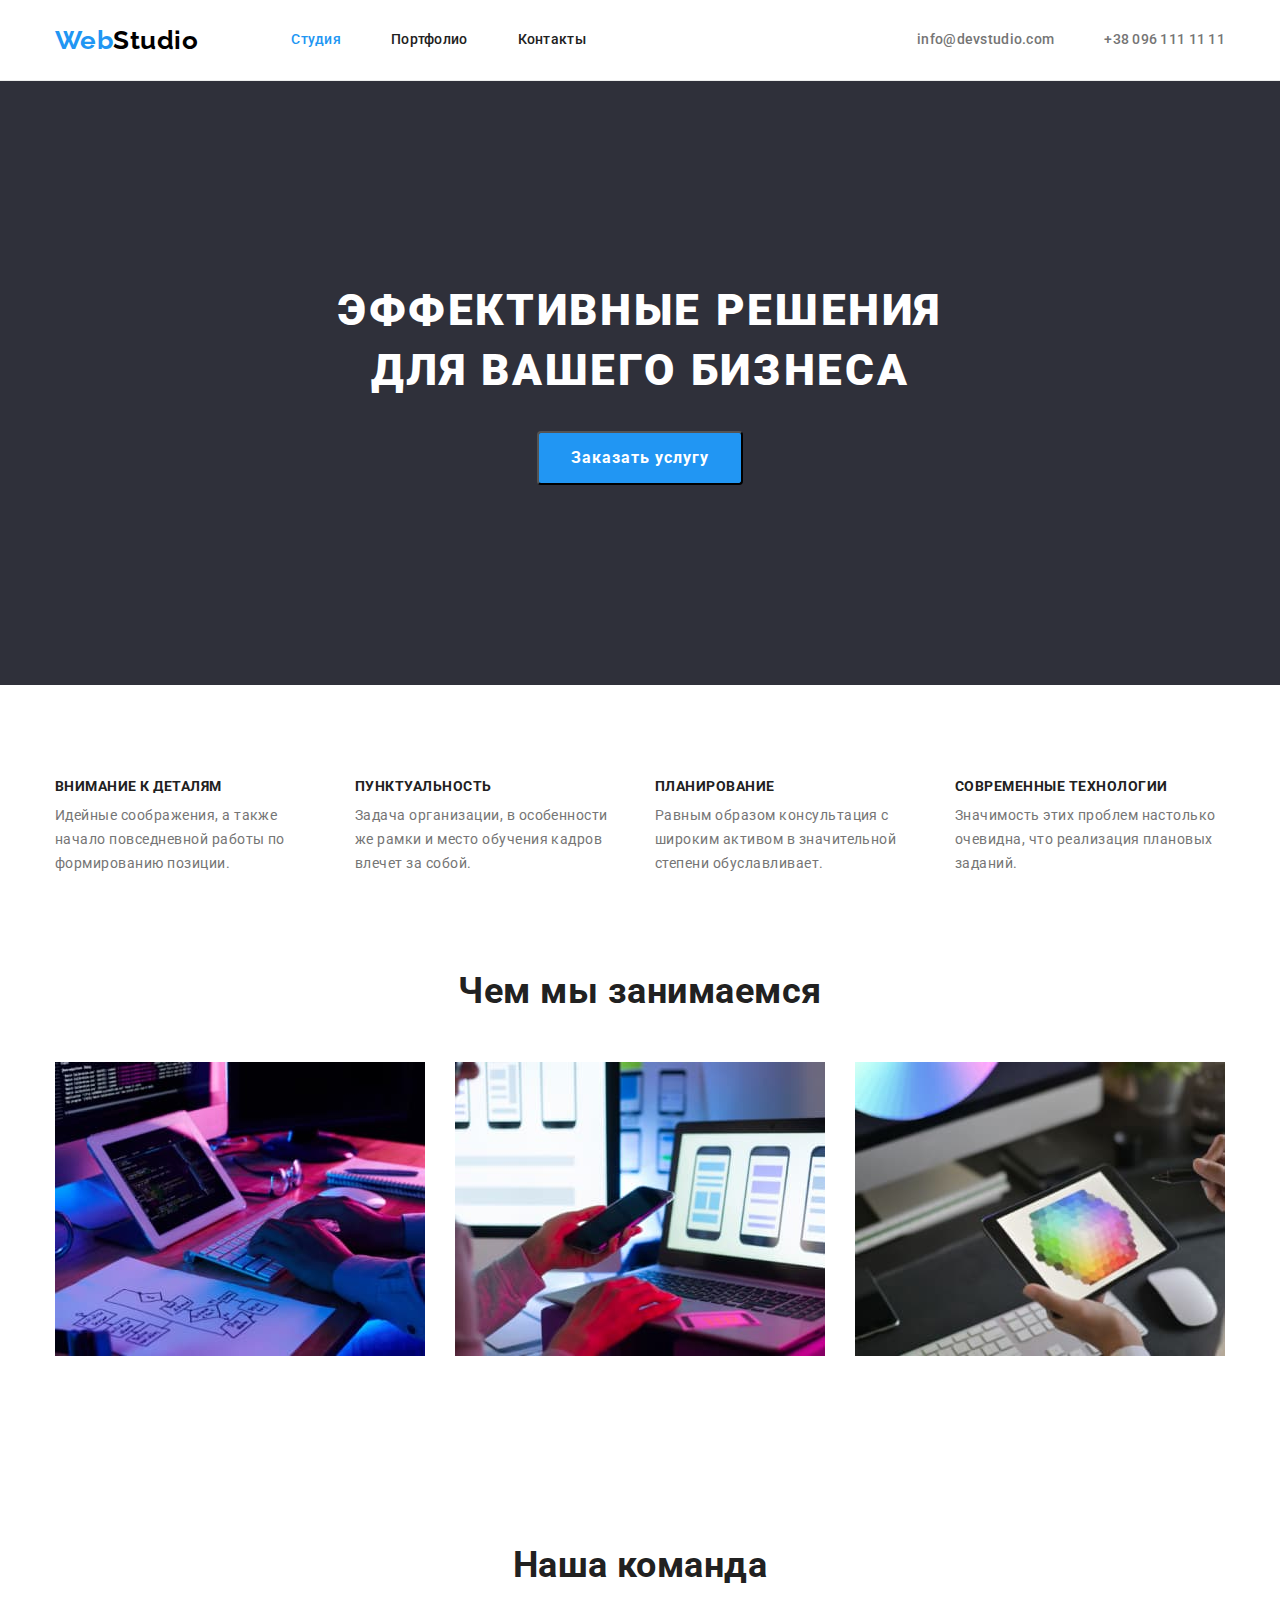
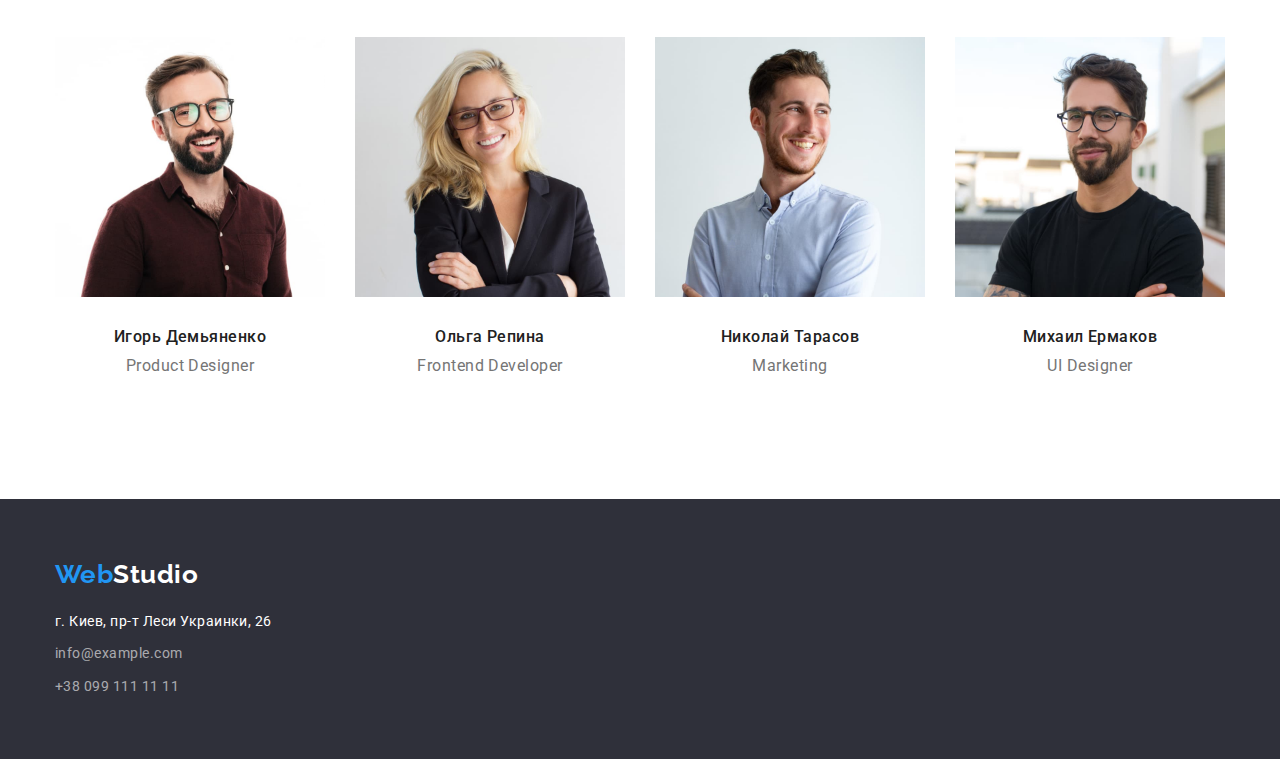
==== commit e4b992e0: "Добавляет правки проэкту" ====
--- a/index.html
+++ b/index.html
@@ -34,7 +34,10 @@
     <main>
         <!-- Секция "Hero" -->
         <section class="hero">
-            <h1 class="hero-title">Эффективные решения для вашего бизнеса</h1>
+            <div class="hero-box">
+                <h1 class="hero-title">Эффективные решения для вашего бизнеса</h1>
+            </div>
+           
             <button class="button-primary">Заказать услугу</button>
         </section>
         <!-- Секция "Особенности" -->
@@ -79,23 +82,31 @@
                 <ul class="team list">
                     <li class="item">
                         <img src="./images/team/image-1-s4.jpg" alt="Мужчина в очках" width="270" class="image-block">
-                        <h3 class="title">Игорь Демьяненко</h3>
-                        <p lang="en" class="position">Product Designer</p>
+                        <div class="name-position">
+                            <h3 class="title">Игорь Демьяненко</h3>
+                            <p lang="en" class="position">Product Designer</p>
+                        </div>
                     </li>
                     <li class="item">
                         <img src="./images/team/image-2-s4.jpg" alt="Женщщина в очках" width="270" class="image-block">
-                        <h3 class="title">Ольга Репина</h3>
-                        <p lang="en" class="position">Frontend Developer</p>
+                        <div class="name-position">
+                            <h3 class="title">Ольга Репина</h3>
+                            <p lang="en" class="position">Frontend Developer</p>
+                        </div>
                     </li>
                     <li class="item">
                         <img src="./images/team/image-3-s4.jpg" alt="Мужчина" width="270" class="image-block">
-                        <h3 class="title">Николай Тарасов</h3>
-                        <p lang="en" class="position">Marketing</p>
+                        <div class="name-position">
+                            <h3 class="title">Николай Тарасов</h3>
+                            <p lang="en" class="position">Marketing</p>
+                        </div>
                     </li>
                     <li class="item">
                         <img src="./images/team/image-4-s4.jpg" alt="Мужчина в очках" width="270" class="image-block">
-                        <h3 class="title">Михаил Ермаков</h3>
-                        <p lang="en" class="position">UI Designer</p>
+                        <div class="name-position">
+                            <h3 class="title">Михаил Ермаков</h3>
+                            <p lang="en" class="position">UI Designer</p>
+                        </div>
                     </li>
                 </ul>
             </div> 
@@ -103,7 +114,7 @@
     </main>
     <!-- Подвал сайта -->
     <footer class="footer">
-        <div class="container footer-container">
+        <div class="container">
             <a href="" class="logo-footer"> <span class="logo-accent">Web</span>Studio</a>
             <address>
                 <ul class="studio-address list">
--- a/CSS/style.css
+++ b/CSS/style.css
@@ -124,11 +124,14 @@
   background-color: var(--secondary-bg-color);
   text-align: center;
 }
+.hero-box {
+  margin-right: auto;
+  margin-left: auto;
+  width: 696px;
+}
 .hero-title {
   margin-top: 0;
   margin-bottom: 30px;
-  margin-right: 0;
-
   color: var(--white-text);
   font-weight: 900;
   font-size: 44px;
@@ -220,8 +223,7 @@
 .image-block {
   display: block;
 }
-.work-section,
-.team-section {
+.work-section {
   padding-top: 0;
 }
 /* Секция "Наша команда"*/
@@ -236,8 +238,12 @@
 .team .item:nth-child(4n) {
   margin-right: 0;
 }
+.name-position {
+  padding-top: 30px;
+  padding-bottom: 30px;
+}
 .team .title {
-  margin-top: 30px;
+  margin-top: 0;
   margin-bottom: 10px;
   color: var(--title-text-color);
   font-weight: 500;
@@ -247,19 +253,17 @@
 }
 .team .position {
   margin-top: 0;
-  margin-bottom: 30px;
+  margin-bottom: 0;
   font-size: 16px;
   line-height: 1.19;
   text-align: center;
 }
 /* Подвал сайта */
 .footer {
-  background-color: var(--secondary-bg-color);
-}
-.footer-container {
-  display: block;
   padding-top: 60px;
   padding-bottom: 60px;
+
+  background-color: var(--secondary-bg-color);
 }
 .logo-footer {
   display: block;
@@ -297,10 +301,12 @@
   justify-content: center;
   margin-bottom: 56px;
 }
+
 .button-filter .filter:not(:last-child) {
   margin-right: 8px;
 }
 .button-filter .item {
+  padding: 6px 22px;
   background-color: var(--filter-bg-color);
   color: var(--title-text-color);
   font-family: inherit;
